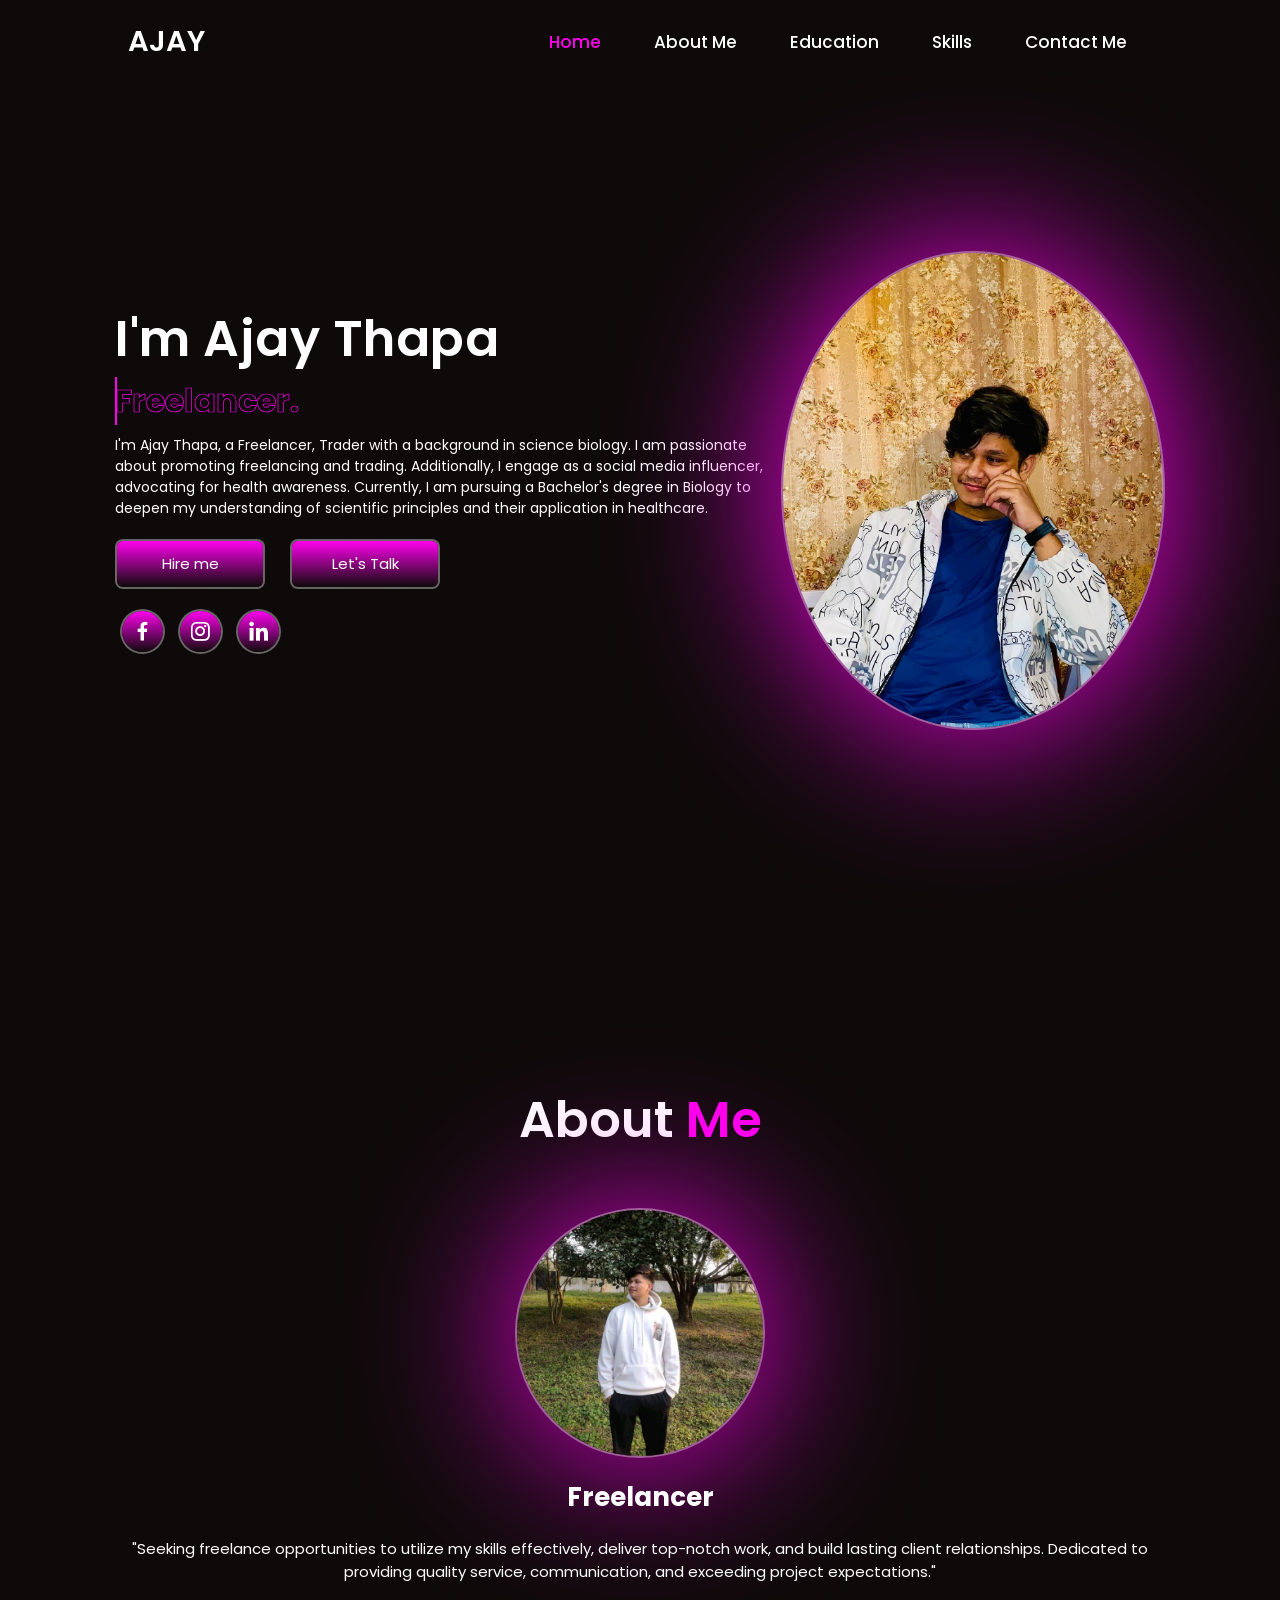
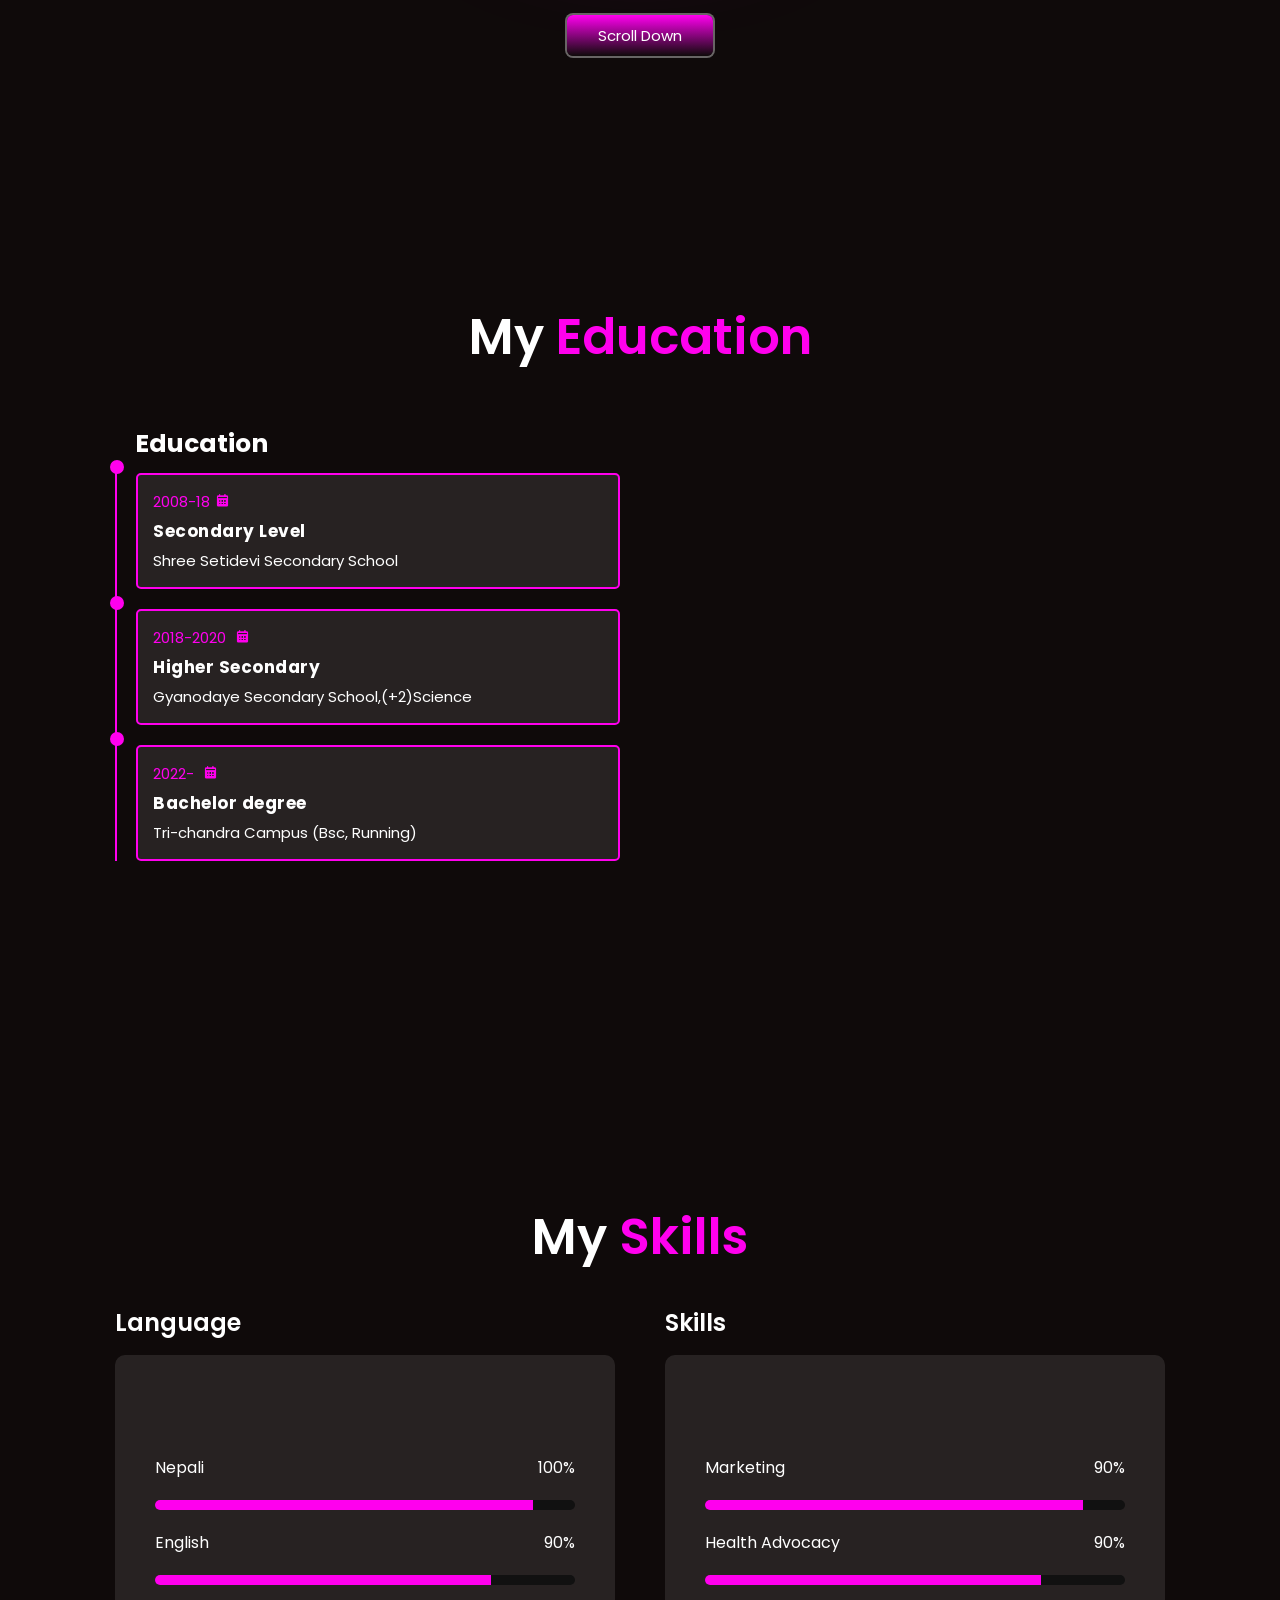
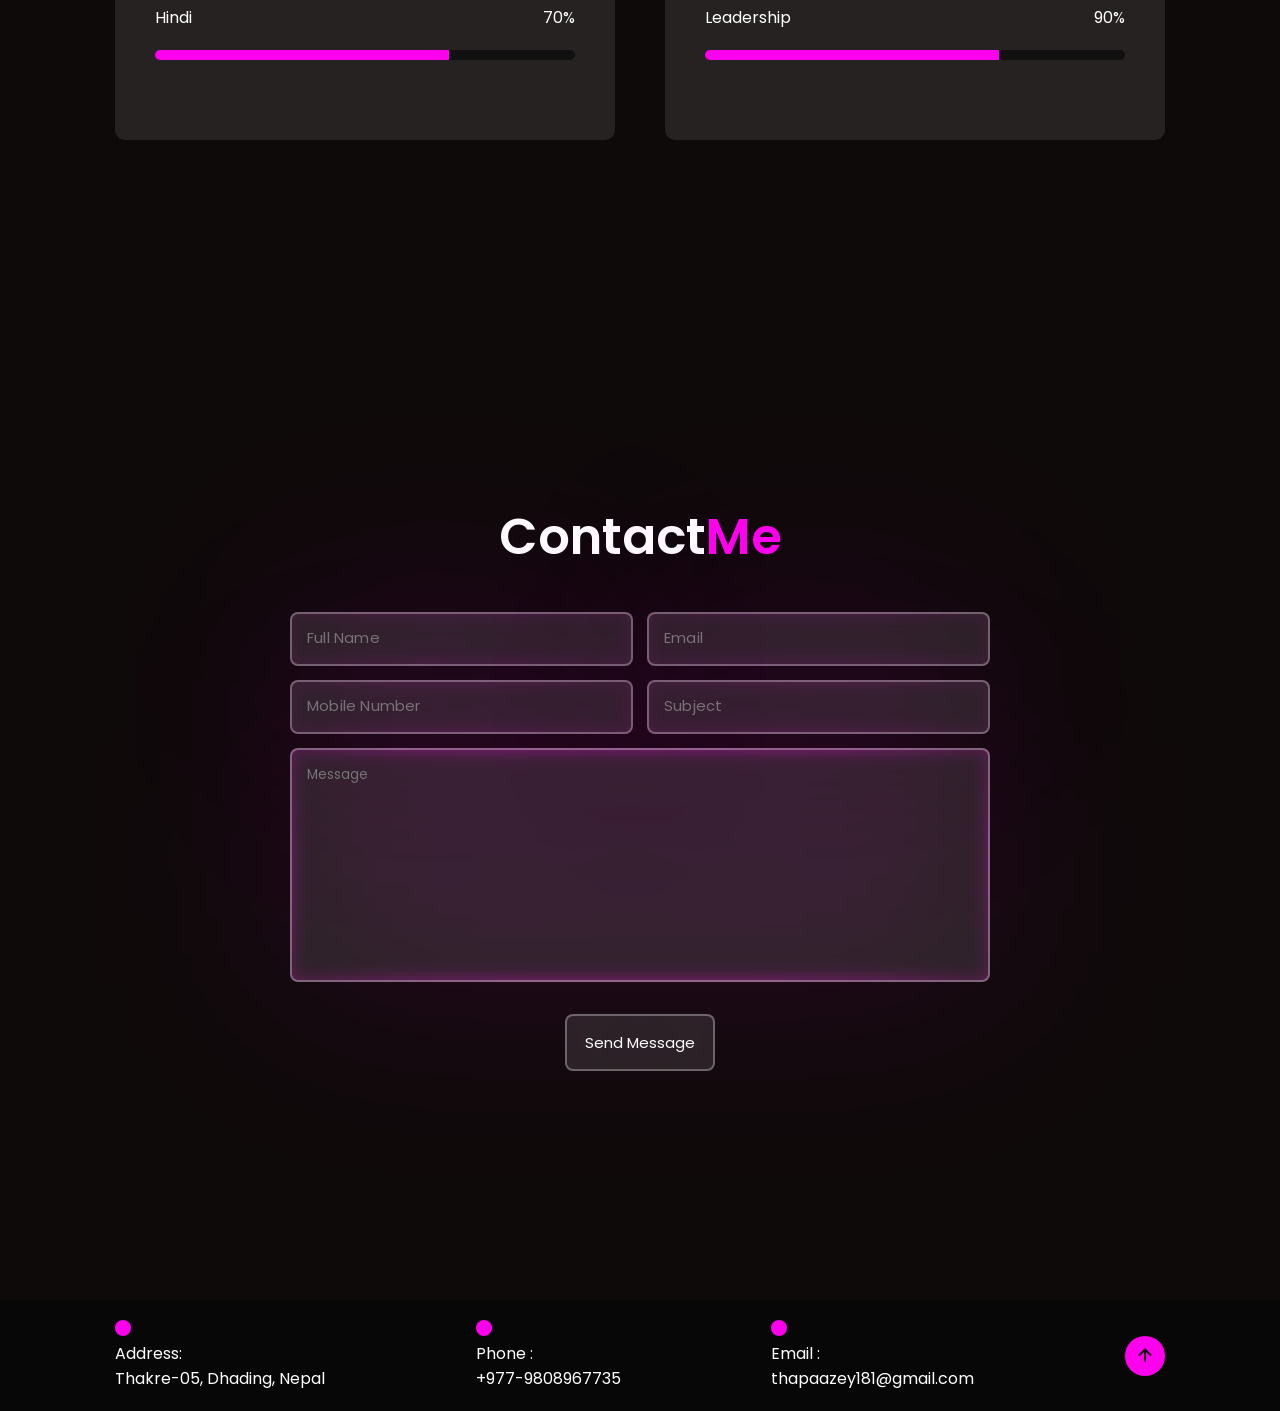
==== index.html @ 3e355959 "Add files via upload" ====
<!DOCTYPE html>
<html lang="en">

<head>
    <meta charset="UTF-8">
    <meta name="description" content="Welcome to Ajay Thapa's official website. As a trader, health worker and freelancer, I share valuable insights and resources on various topics. Explore tutorials, guides, and advice on trading strategies, healthcare practices, and freelancing tips. Join me in navigating the diverse fields of trading, health, and freelancing for personal and professional growth.>
    <meta name="keywords" content="Ajay Thapa, Ajay thapa , trader, technology, personal development, community health worker, Ajay thapa xettri, ajay, thapa,thapa ajay">
    <meta name="author" content="Ajay Thapa">
    <meta name="viewport" content="width=device-width, initial-scale=1.0">     
    <title>Ajay Thapa</title>
    <link rel="stylesheet" href="style.css">
    <link href='https://unpkg.com/boxicons@2.1.4/css/boxicons.min.css' rel='stylesheet'>
    <link rel="icon" type="image/png" href="fav.png">
</head>

<body>

    <header class="header">
        <a href="#" class="logo">AJAY</a>
        <i class='bx bx-menu' id="menu" style='color:#ffffff'></i>
        <nav class="navbar">
            <a href="#home" style="--vlr:1" class="active">Home</a>
            <a href="#about" style="--vlr:2">About Me</a>
            <a href="#education" style="--vlr:3">Education</a>
            <a href="#skills" style="--vlr:4">Skills</a>
            <a href="#contact" style="--vlr:5">Contact Me</a>
        </nav>
    </header>
    <!-- *************************Home Section************************* -->
    <section class="home"  id="home">
        <div class="text-content">
            <h1>I'm Ajay Thapa</h1>
            <div class="text-animation">
                <h2>Freelancer.</h2>
            </div>
            <p> 
                I'm Ajay Thapa, a Freelancer, Trader with a background in science biology. I am passionate about promoting freelancing and trading. Additionally, I engage as a social media influencer, advocating for health awareness. Currently, I am pursuing a Bachelor's degree in Biology to deepen my understanding of scientific principles and their application in healthcare.
                
</p>
            <div class="btn-section">
                <button class="btn">Hire me</button>
                <button class="btn">Let's Talk</button>
            </div>
            <div class="social-media">
                <a href="https://www.facebook.com/ajaythapaaa181" target="_blank"><i class='bx bxl-facebook' style="--vlr:7"></i></a>
                <a href="https://www.instagram.com/_a.jaythapa/ target="_blank"><i class='bx bxl-instagram' style="--vlr:7"></i></a>
                <a href="https://www.linkedin.com/in/ajay-thapa-1a99b125b/?originalSubdomain=np" target="_blank"><i class='bx bxl-linkedin' style="--vlr:7"></i></a>

            </div>
        </div>
        <img src="a.png" alt="">
    </section>
    <!-- *************************About Section************************* -->
    <section class="about" id="about">
        <h2 class="title">About <span>Me</span></h2>
        <img src="bro.png" alt="" class="aboutImg">
        <div class="text-content2">
            <h2>Freelancer</h2>
            <p>"Seeking freelance opportunities to utilize my skills effectively, deliver top-notch work, and build lasting client relationships. Dedicated to providing quality service, communication, and exceeding project expectations."
            </p>
            <button class="btn">Scroll Down</button>
        </div>
    </section>
    <!-- *************************Education Section************************* -->
    <section class="education" id="education">
        <h2 class="title">My <span>Education</span></h2>
        <div class="row">
            <div class="column">
                <h2>Education</h2>
                <div class="box">
                    <div class="education-content">
                        <div class="content">
                            <div class="year">2008-18<i class='bx bxs-calendar'></i></div>
                            <h3>
                                Secondary Level</h3>
                            <p>Shree Setidevi Secondary School</p>
                        </div>
                    </div>
                    <div class="education-content">
                        <div class="content">
                            <div class="year">2018-2020 <i class='bx bxs-calendar'></i></div>
                            <h3>Higher Secondary</h3>
                            <p>Gyanodaye Secondary School,(+2)Science</p>
                        </div>
                    </div>
                    <div class="education-content">
                        <div class="content">
                            <div class="year">2022- <i class='bx bxs-calendar'></i></div>
                            <h3>Bachelor degree</h3>
                            <p> Tri-chandra Campus (Bsc, Running)</p>
                        </div>
                    </div>
                </div>
            </div>
            <div class="column">
               
                    </div>
                </div>
            </div>
        </div>
    </section>
    <!-- *************************Skills Section************************* -->
    <section class="skills" id="skills">
        <h2 class="title">My <span>Skills</span></h2>
        <div class="wrapper">
            <div class="skill-content">
                <h3 class="skill-title">Language</h3>
                <div class="skill-box skill-box1">
                    <div class="single-skill">
                        <span class="topic">Nepali</span>
                        <span class="topic">100%</span>
                    </div>
                    <div class="bar-side">
                        <div class="bar bar-1"></div>
                    </div>
                    <div class="single-skill">
                        <span class="topic">English</span>
                        <span class="topic">90%</span>
                    </div>
                    <div class="bar-side">
                        <div class="bar bar-2"></div>
                    </div>
                    <div class="single-skill">
                        <span class="topic">Hindi </span>
                        <span class="topic">70%</span>
                    </div>
                    <div class="bar-side">
                        <div class="bar bar-3"></div>
                    </div>
                </div>
            </div>
            <div class="skill-content">
                <h3 class="skill-title">Skills</h3>
                <div class="skill-box skill-box2">
                    <div class="single-skill">
                        <span class="topic">Marketing</span>
                        <span class="topic">90%</span>
                    </div>
                    <div class="bar-side">
                        <div class="bar bar-1"></div>
                    </div>
                    <div class="single-skill">
                        <span class="topic">Health Advocacy</span>
                        <span class="topic">90%</span>
                    </div>
                    <div class="bar-side">
                        <div class="bar bar-2"></div>
                    </div>
                    <div class="single-skill">
                        <span class="topic">Leadership</span>
                        <span class="topic">90%</span>
                    </div>
                    <div class="bar-side">
                        <div class="bar bar-3"></div>
                        <div class="single-skill">
                            <span class="topic">Leadership</span>
                        <span class="topic">90%</span>
                    </div>
                    </div>
                </div>
            </div>
        </div>
    </section>
    <!-- *************************Contact Section************************* -->
    <section class="contact" id="contact">
        <h2 class="title">Contact<span>Me</span></h2>
        <form action="https://formspree.io/f/xyyrdlpq" method="POST">
            <div class="input-box">
                <input type="text" name="name" required placeholder="Full Name">
                <input type="email" name="email" required placeholder="Email">
            </div>
            <div class="input-box">
                <input type="tel" name="phone" required placeholder="Mobile Number">
                <input type="text" name="subject" required placeholder="Subject">
            </div>
            <textarea name="message" id="message" cols="30" rows="10" placeholder="Message" required></textarea>
            <!-- Form inputs go here -->
            <input type="submit" value="Send Message" class="btn">
        </form>
    </section>
    
    

    <footer>
        <div class="text">
             <i class="fa-solid fa-map-pin"></i>
             <p>Address:</p>
                <p>Thakre-05, Dhading, Nepal</p>
               </div>
               <div>
                <i class="fa-solid fa-phone"></i>
                <p> Phone :</p>
                <p>+977-9808967735
                </p>
               </div>
               <div>
                <i class="fa-email-fab"></i>
                <p> Email :</p>
                <p> thapaazey181@gmail.com</p>
               </div>
        <a href="#"><i class='bx bx-up-arrow-alt'></i></a>
    </footer>
    
    <script src="script.js"></script>
</body>

</html>
---- style.css ----
@import url('https://fonts.googleapis.com/css2?family=Poppins:ital,wght@0,300;0,400;0,500;1,500&display=swap');
* {
    margin: 0;
    padding: 0;
    scroll-behavior: smooth;
    box-sizing: border-box;
    font-family: "poppins";
    outline: none;
    border: none; 
    color: #fff;
}
body{
    background: #0f0a0a;
    height: 100vh;
}
html{
    font-size: 62.5%;
    overflow-x: hidden;
}
.header{
    position: fixed;
    left: 0;
    top: 0;
    padding: 2rem 10%;
    width: 100%;
    display: flex;
    justify-content: space-between;
    align-items: center;
    z-index: 100;
}
.sticky{
    border-bottom: 2px solid rgba(255,255,255,.1);
    background: #0f0a0a;
}
.logo{
    font-size: 2.9rem;
    font-weight: 600;
    text-decoration: none;
    color: #fff;
    transform: translateX(-100%);
    opacity: 0;
    animation: RightSlide 1s ease forwards;
}
@keyframes  RightSlide{
    0%{
        transform: translateX(-100%);
        opacity: 0;
    }
    100%{
        transform: translateX(0%);
        opacity: 1;
    }
}

#menu{
    color: #fff;
    font-size: 2.5rem;
    display: none;
}
.navbar a{
    display: inline-block;
    font-size: 1.7rem;
    text-decoration: none;
    margin: 0 2.5rem;
    font-weight: 500;
    letter-spacing: .02;
    transition: .5s ease;
    transform: translateY(-100px);
    opacity: 0;
    animation: TopSlide 1s ease forwards;
    animation-delay: calc(.2s * var(--vlr));
}
@keyframes  TopSlide{
    0%{
        transform: translateY(-100px);
        opacity: 0;
    }
    100%{
        transform: translateY(0px);
        opacity: 1;
    }
}
.navbar a:hover,.navbar a.active{
    color: #ff00ee;
}
section{
    padding: 10rem 9% 2rem;
    min-height: 100vh;
}
.about,.education,.contact,.skills{
    overflow: hidden;
}
.home{
    display: flex;
    justify-content: space-between;
    align-items: center;
}
.text-content{
    max-width: 70rem;
}
.text-content h1{
    font-size: 5rem;
    color: #fff;
    text-transform: capitalize;
    letter-spacing: .05rem;
    font-weight: 600;
    transform: translateY(-100px);
    opacity: 0;
    animation: RightSlide 1s ease forwards;
    animation-delay: 1s;
}
.text-animation{
    position: relative;
    width: 32.8rem;
}
.text-animation h2{
    font-size: 3.2rem;
    font-weight: 700;
    color: transparent;
    -webkit-text-stroke: .7px #ff00ee;
    background: linear-gradient(#ff00ee,#ff00ee);
    background-repeat: no-repeat;
    -webkit-background-clip: text;
    background-position: -33rem 0;
    transform: translateY(-100px);
    opacity: 0;
    animation: textSlide 6s linear infinite,
    TopSlide 1s ease forwards;
    animation-delay: 2s,1.2s;
}
@keyframes textSlide{
    0%,10%,100%{
        background-position: -33rem 0;
    }
    65%,85%{
        background-position: 0 0;
    }
}
.text-animation::before{
    content: "";
    position: absolute;
    left: 0;
    top: 0;
    height: 100%;
    width: 0;
    border-right: 2px solid #ff00ee;
    transform: translateY(-100px);
    opacity: 0;
    animation: CursorSlide 6s linear infinite,
    TopSlide 1s ease forwards;
    animation-delay: 2s,1.2s;
}
@keyframes CursorSlide {
    0%,10%,100%{
        width: 0;
    }
    65%,78%,85%{
        opacity: 1;
        width: 100%;
    }
    75%,81%
    {
        opacity: 0;
    }

}
.text-content p{
    font-size: 1.4rem;
    margin: 1rem 0;
    transform: translateX(100px);
    opacity: 0;
    animation: leftSlide 1s ease forwards;
    animation-delay: 1.4s;
}
@keyframes leftSlide{
    0%{
        transform: translateX(100px);
        opacity: 0;
    }
    100%{
        transform: translateX(0px);
        opacity: 1;
    }
}
.btn-section{
    width: 32.5rem;
    height: 5rem;
    display: flex;
    justify-content: space-between;
    align-items: center;
    margin: 2rem 0;
    position: relative;
}
.btn-section::before{
    content: "";
    position: absolute;
    left: 0;
    top: 0;
    background: #0f0a0a;
    height: 100%;
    width: 100%;
    z-index: 2;
    animation: Slide 1s ease forwards;
    animation-delay: 1.6s;
}
@keyframes Slide{
    0%{
        width: 100%;
    }
    100%{
        width: 0;
    }
}
 .btn{
    height: 100%;
    width: 15rem;
    color: #fff;
    background: rgba(255,255,255,.1);
    border: .2rem solid rgba(255,255,255,.3);
    backdrop-filter: blur(5rem);
    border-radius: .8rem;
    font-size: 1.5rem;
    cursor: pointer;
    display: inline-flex;
    justify-content: center;
    align-items: center;
    position: relative;
    overflow: hidden;
    z-index: 1;
}
.btn::before{
    content: "";
    position: absolute;
    left: 0;
    top: -100%;
    height: 300%;
    width: 100%;
    background: linear-gradient(
        #0f0a0a,#ff00ee,#0f0a0a,#ff00ee
    );
    z-index: -1;
    transition: .5s ease;
}
.btn:hover::before{
    top: 0;
}
.social-media {
    margin: 2rem 0;
}
.social-media i{
    display: inline-block;
    font-size: 2.5rem;
    background: rgba(255,255,255,.1);
    border: .2rem solid rgba(255,255,255,.3);
    padding: .8rem;
    margin: 0 .5rem;
    border-radius: 50%;
    color: #fff;
    cursor: pointer;
    position: relative;
    overflow: hidden;
    animation: Bottom 1s ease forwards;
    animation-delay: calc(.2s * var(--vlr));
    transform: translateY(100px);
    opacity: 0;

}
@keyframes Bottom{
    0%{
        transform: translateY(100px);
    opacity: 0;
    }
    100%{
        transform: translateY(0px);
    opacity: 1;
    }
}
.social-media i::after{
    content: "";
    position: absolute;
    left: 0;
    top: -100%;
    height: 300%;
    width: 100%;
    background: linear-gradient(
        #0f0a0a,#ff00ee,#0f0a0a,#ff00ee
    );
    z-index: -1;
    transition: .5s ease;
}

i:hover::after{
    top: 0;
}
.home img{
    width: 30vw;
    background: rgba(255,255,255,.1);
    border: .2rem solid rgba(255,255,255,.3);
    border-radius: 50%;
    filter: drop-shadow(0 0 8rem #ff00ee);
    animation: Scale 1s ease forwards;
    scale: 0;
    animation-delay: 2s;
}
@keyframes Scale{
    0%{
        scale: 0;
    }
    100%{
        scale: 1;
    }
}
/* about section */
.about{
    display: flex;
    justify-content: center;
    align-items: center;
    flex-direction: column;
    padding-bottom: 6rem;
    gap: 2rem;
}
.title{
    font-size: 5rem;
    margin-bottom: 3rem;
    font-weight: 600;
    text-align: center;
    transform: translateY(-100px);
    opacity: 0;
}
section.start-animation .title{
    animation: top 1s ease forwards;
}
@keyframes top{
    0%{
        transform: translateY(-100px);
        opacity: 0;
    }
    100%{
        transform: translateY(0px);
        opacity: 1;
    }
}
.title span{
    color: #ff00ee;
}
.about img{
    height: 25rem;
    width: 25rem;
    background: rgba(255,255,255,.1);
    border: .2rem solid rgba(255,255,255,.3);
    border-radius: 50%;
    filter: drop-shadow(0 0 8rem #ff00ee);
    scale: 0;
}
section.start-animation .aboutImg{
    animation: scaleout 1s ease forwards;
}
@keyframes scaleout{
    0%{
       scale: 0;
    }
    100%{
     scale: 1;
    }
}
.text-content2{
    text-align: center;
}
.text-content2 h2{
    font-size: 2.6rem;
    transform: translatex(-100px);
    opacity: 0;
}
section.start-animation .text-content2 h2{
    animation: Right 1s ease forwards;
}
@keyframes Right{
    0%{
        transform: translatex(-100px);
        opacity: 0;
    }
    100%{
        transform: translatex(0px);
        opacity: 1;
    }
}
.text-content2 p{
    font-size: 1.5rem;
    margin: 2rem 0 3rem;
    transform: translatex(100px);
    opacity: 0;
}
section.start-animation .text-content2 p{
    animation: Left 1s ease forwards;
}
@keyframes Left{
    0%{
        transform: translatex(100px);
        opacity: 0;
    }
    100%{
        transform: translatex(0px);
        opacity: 1;
    }
}
.text-content2 .btn{
    padding: .9rem .5rem;
    transform: translateY(100px);
    opacity: 0;
}

section.start-animation .text-content2 .btn{
    animation: Bottoms 1s ease forwards;
}
@keyframes Bottoms{
    0%{
        transform: translateY(100px);
        opacity: 0;
    }
    100%{
        transform: translatey(0px);
        opacity: 1;
    }
}
/* education section */
.row{
    display: flex;
    column-gap: 4rem;
    flex-wrap: wrap;
}
.column{
    flex: 1 1 30rem;
}
.column:nth-child(1){
    opacity: 0;
    transform: translateX(-100px);
}
section.start-animation .column:nth-child(1){
    animation: Right 1s ease forwards;
    animation-delay: 1.2s;
}

.column:nth-child(2){
    opacity: 0;
    transform: translateX(100px);
}
section.start-animation .column:nth-child(2){
    animation: Left 1s ease forwards;
    animation-delay: 1.2s;
}
.column h2{
    font-size: 2.5rem ;
    margin: 2rem 0 1rem 1.96rem;
    transform: translateY(-100px);
    opacity: 0;
}
section.start-animation .column h2{
    animation: top 1s ease forwards;
    animation-delay: 1.2s;
}

.box{
    border-left: .2rem solid #ff00ee;
}
.education-content {
    padding-left: 1.9rem;
}
.education-content .content{
    padding: 1.5rem;
    border: .2rem solid #ff00ee;
    background: rgba(255,255,255,.1);
    border-radius: .5rem;
    margin-bottom: 2rem;
    position: relative;
}
.content::before{
    content: "";
    position: absolute;
    left: -2.8rem;
    top: -1.5rem;
    height: 1.4rem;
    width: 1.4rem;
    border-radius: 50%;
    background: #ff00ee;
}
.content .year{
    font-size: 1.5rem;
    color: #ff00ee;
}
.content .year i{
    color: #ff00ee;
    font-size: 1.5rem;
    margin-left: .5rem;
}
.content h3{
    font-size: 1.7rem;
    letter-spacing: .05rem;
    margin: .5rem 0;
}
.content p{
    font-size: 1.5rem;
}
/* skill-content */
.wrapper{
    width: 100%;
    display: flex;
    justify-content: space-between;
    align-items: center;
    gap: 5rem;
    flex-wrap: wrap;
}
.skill-title{
    font-size: 2.4rem;
    font-weight: 600;
    margin-bottom: 1.5rem;
    opacity: 0;
    transform: translateY(-100px);
}
section.start-animation .skill-title{
    animation: top 1s ease forwards;
    animation-delay: 1.2s;
}
.skill-content{
    width: 100%;
    flex:  1 1 30rem;
}
.skill-box{
    height: 100%;
    width: 100%;
    padding: 8rem 4rem;
    background: rgba(255,255,255,.1);
    border-radius: 1rem;
}
.skill-box1{
    opacity: 0;
    transform: translateX(-100px);
}
section.start-animation .skill-box1{
    animation:  Right 1s ease forwards;
    animation-delay: 1.2s;
}
.skill-box2{
    opacity: 0;
    transform: translateX(100px);
}
section.start-animation .skill-box2{
    animation:Left 1s ease forwards;
    animation-delay: 1.4s;
}
.single-skill{
    display: flex;
    justify-content: space-between;
    margin: 2rem 0;
}
.single-skill span{
    font-size: 1.6rem;
}

.bar-side{
    background: #111;
    height: 1rem;
    border-radius: 50rem;
    position: relative;
    overflow: hidden;
}
.bar{
    position: absolute;
    height: 100%;
    background: #ff00ee;
}
.bar-1{
    width: 90%;
}
.bar-2{
    width: 80%;
}
.bar-3{
    width: 70%;
}
/* contact section */
section form{
    max-width: 70rem;
    text-align: center;
    margin: 1rem auto;
    margin-bottom: 3rem;
}
.input-box{
    display: flex;
    justify-content: space-between;
    flex-wrap: wrap;
}
input:nth-child(1){
    opacity: 0;
    transform: translateX(-100px);
}
section.start-animation input:nth-child(1){
    animation:Right 1s ease forwards;
    animation-delay: 1.2s;
}
input:nth-child(2){
    opacity: 0;
    transform: translateX(100px);
}
section.start-animation input:nth-child(2){
    animation:Left 1s ease forwards;
    animation-delay: 1.2s;
}
 input,textarea{
    width: 100%;
    padding: 1.5rem;
    background:rgba(255,255,255,.1);
    border: .2rem solid rgba(255,255,255,.3);
    outline: none;
    backdrop-filter: blur(10px);
    filter: drop-shadow(0 0 100px #ff00ee);
    border-radius: .8rem;
    gap: 2.5rem;
    margin: .7rem 0;
    transition: .3s ease;
    opacity: 0;
    transform: translateY(100px);
}
section.start-animation textarea{
    animation:Bottom 1s ease forwards;
    animation-delay: 1.2s;
}
input::placeholder{
    font-size: 1.5rem;
    letter-spacing: .02rem;
}
.input-box input{
    width: 49%;
}
input:focus,
input:valid{
    border: .2rem solid #ff00ee;
}
textarea:focus,
textarea:valid{
    border: .2rem solid #ff00ee;
}
textarea{
    resize: none;
}
.contact .btn{
    margin-top: 2rem;
    cursor: pointer;
    filter: none;
    border: .2rem solid rgba(255,255,255,.3);
}
section.start-animation .btn{
    animation:Bottom 1s ease forwards;
    animation-delay: 1.4s;
}
.contact .btn:hover{
    background: #ff00ee;
    box-shadow: 0 0 .3rem #ff00ee,
    0 0 .7rem #ff00ee;
}
/* footer */

footer{
    background: #080707;
    padding: 2rem 9%;
    display: flex;
    justify-content: space-between;
    align-items: center;
    flex-wrap: wrap;
}
footer p{
    font-size: 1.6rem;
}
footer i{
    display: inline-flex;
    justify-content: center;
    align-items: center;
    padding: .8rem;
    background: #ff00ee;
    color: #0f0a0a;
    border-radius: 50%;
    font-size: 2.4rem;
}
/* RESPONSIVE */
@media(max-width:1200px){
    html{
        font-size: 55;
    }
}
@media(max-width:991px){
    .header{
        padding: 2rem 9%;
    }
    section{
        padding: 10rem 3% 2rem;
    }
    .contact{
        min-height: auto;
    }
    footer{
        padding: 2rem 3%;
    }
}
@media(max-width:768px){
    #menu{
        display: block;
    }
    .navbar{
        position: absolute;
        left: 0;
        top: 100%;
        width: 100%;
        padding: 1rem 3%;
        background: #0f0a0a;
        border-top: 1px solid rgba(255,255,255,.1);
        border-bottom: .2rem solid rgba(255,255,255,.1);
        display: none;
    }
    .navbar.active{
        display: block;
    }
    .navbar a{
        display: block;
        margin: 3rem 0;
        font-size: 2rem;
    }
    .home{
        flex-direction: column-reverse;
    }
    .home .text-content{
        display: flex;
        justify-content: center;
        align-items: center;
        flex-direction: column;
    }
    .home .text-content h1{
        font-size: 4rem;
    }
    .home img{
        width: 40vw;
    }
    .about{
        flex-direction: column;
    }
    .about img{
        width: 20rem;
        height: 20rem;
    }
}
@media(max-width:450px){
    html{
        font-size: 50%;
    }
    .input-box input{
        width: 100%;
    }
}
/* footer */
footer{
    background: #080707;
    padding: 2rem 9%;
    display: flex;
    justify-content: space-between;
    align-items: center;
    flex-wrap: wrap;
}
footer p{
    font-size: 1.6rem;
}
footer i{
    display: inline-flex;
    justify-content: center;
    align-items: center;
    padding: .8rem;
    background: #ff00ee;
    color: #0f0a0a;
    border-radius: 50%;
    font-size: 2.4rem;
}

/* Styles for footer icons */
footer .fa-map-pin {
    margin-right: 1rem; /* Adjust margin as needed */
}

footer .fa-phone {
    margin-right: 1rem; /* Adjust margin as needed */
}

footer .fa-email {
    margin-right: 1rem; /* Adjust margin as needed */
}
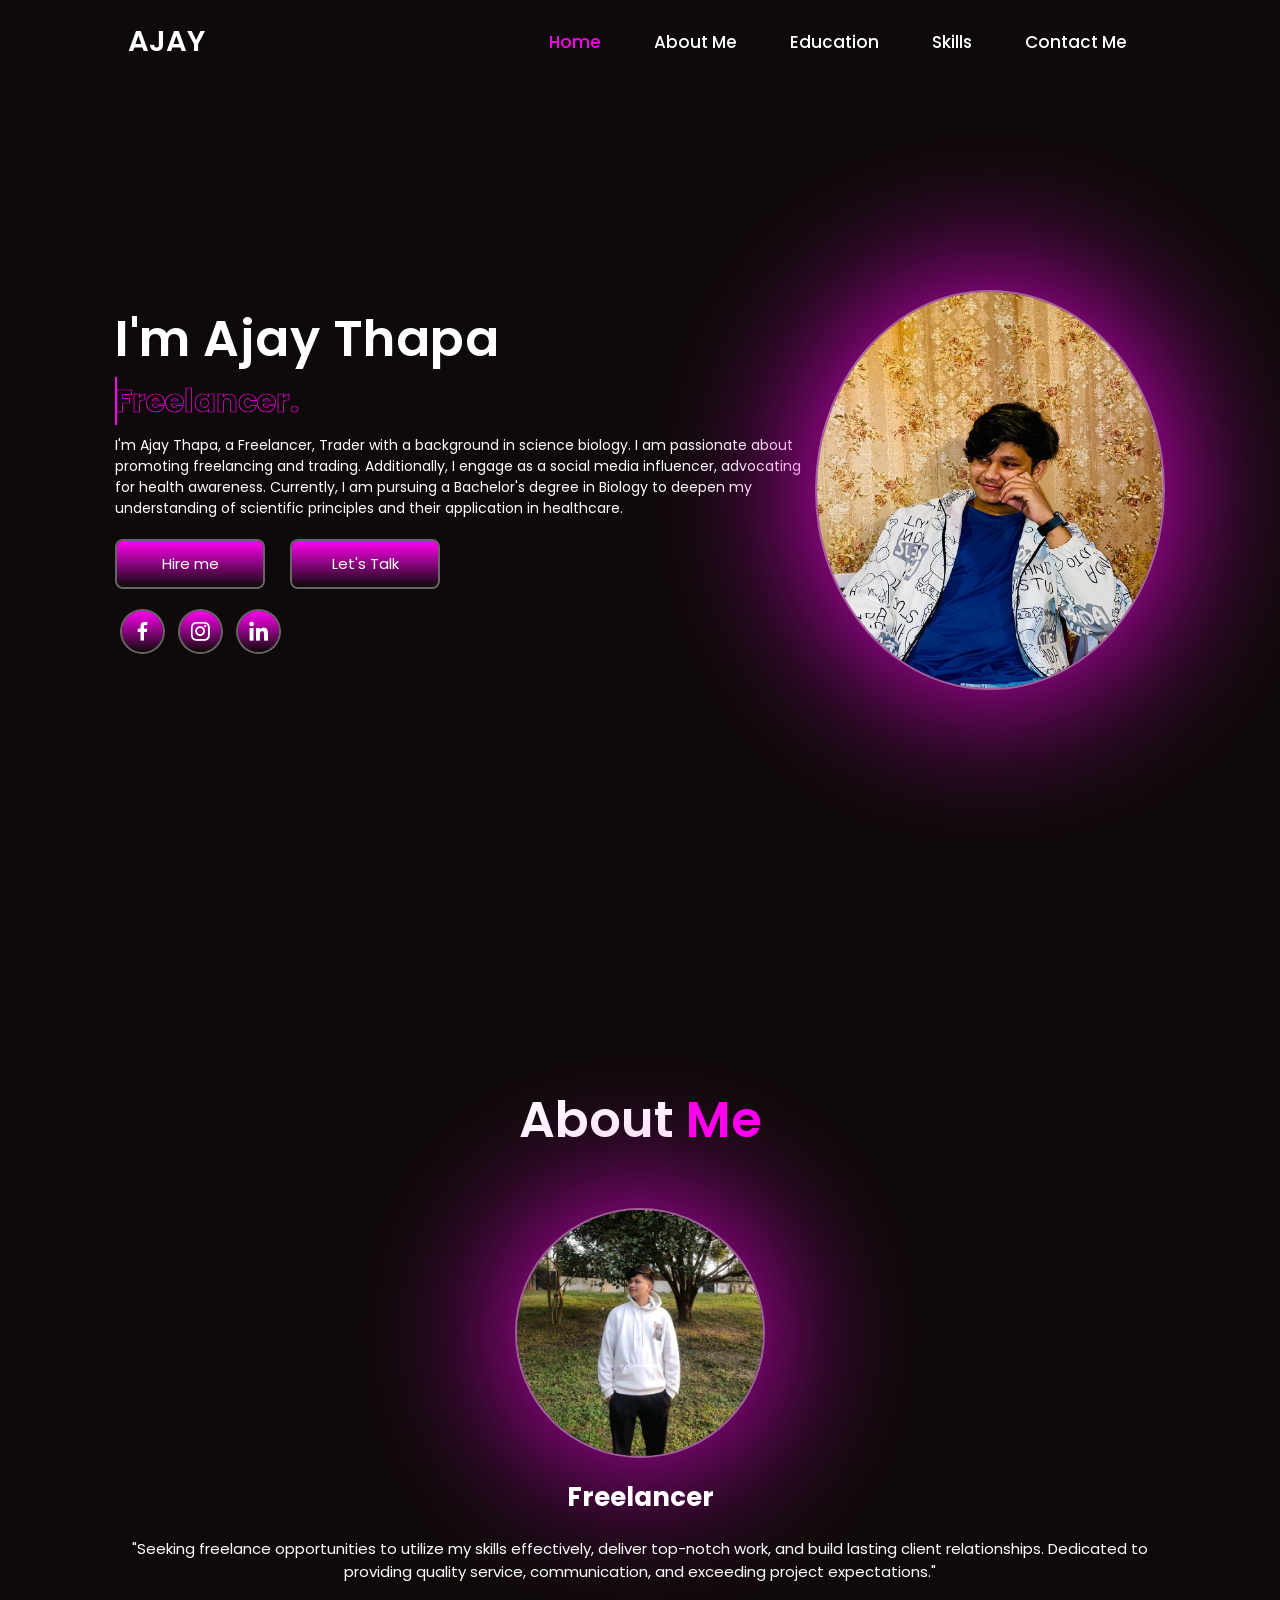
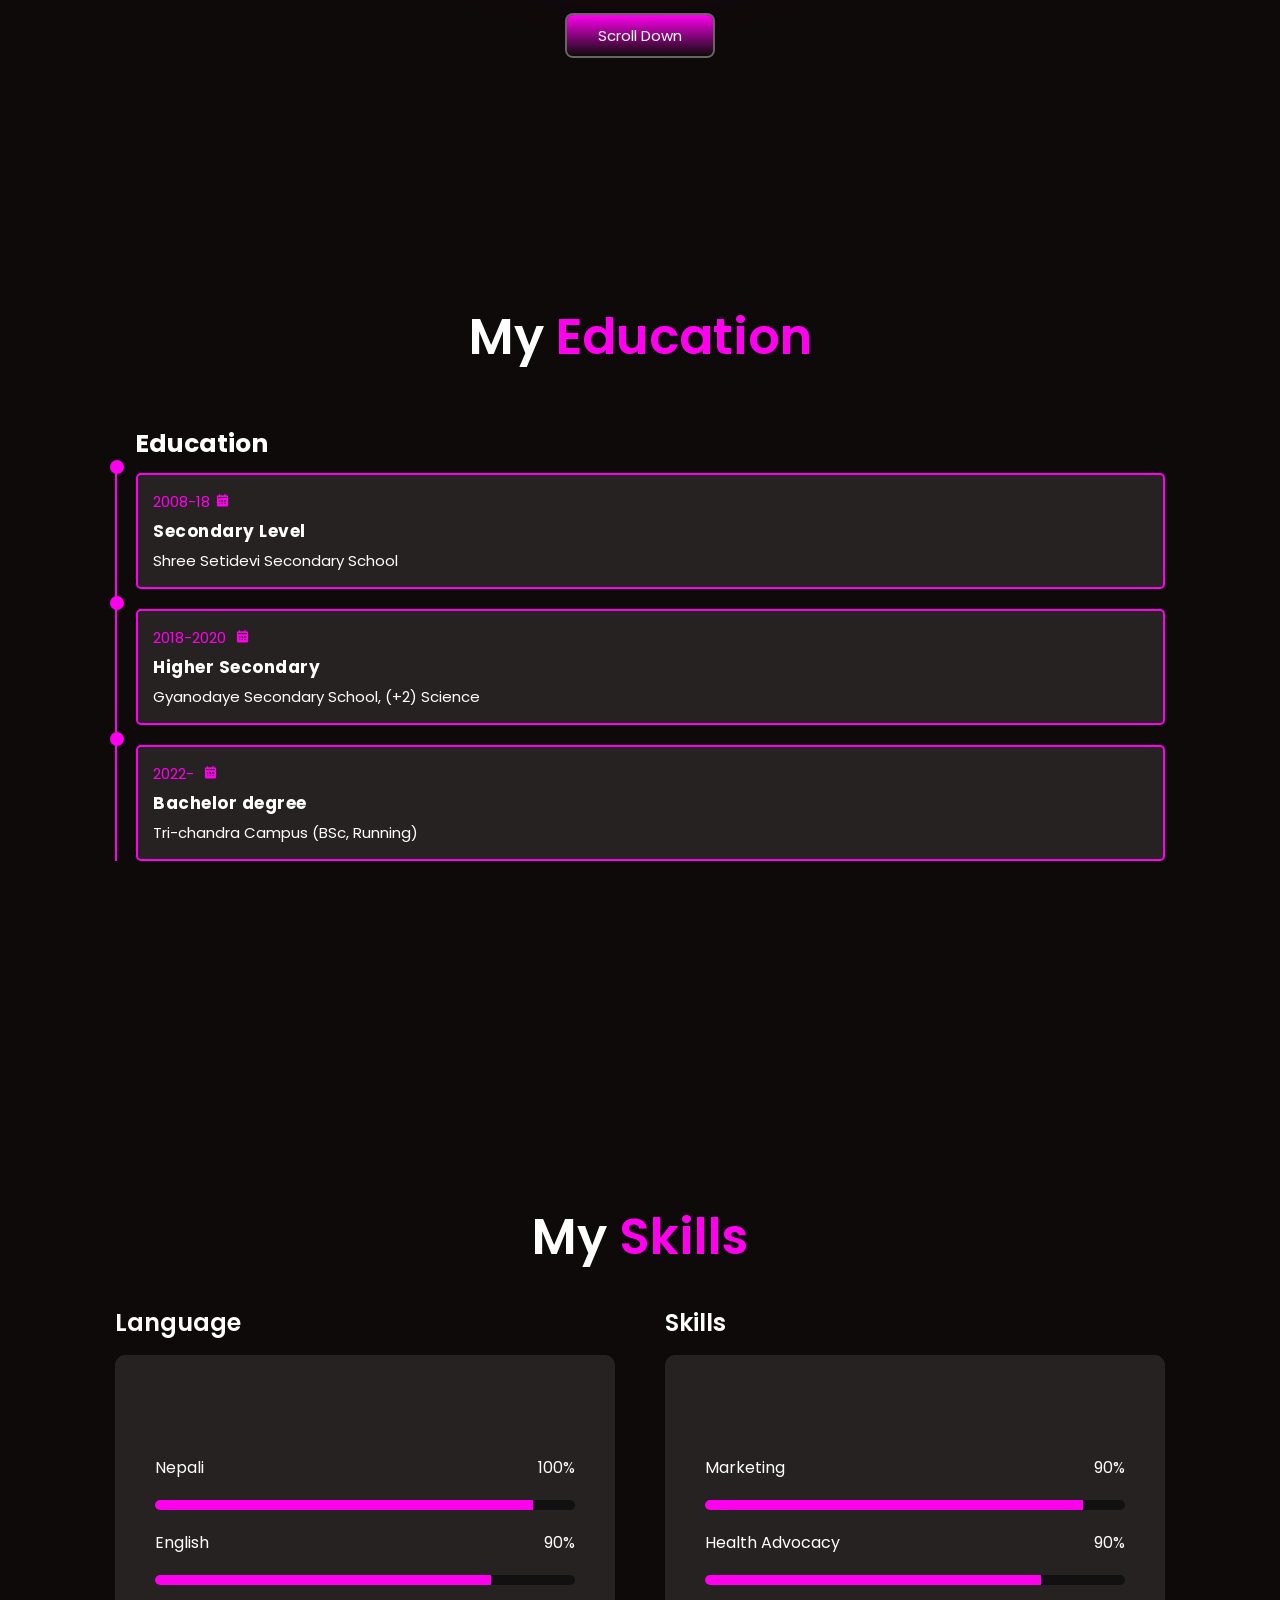
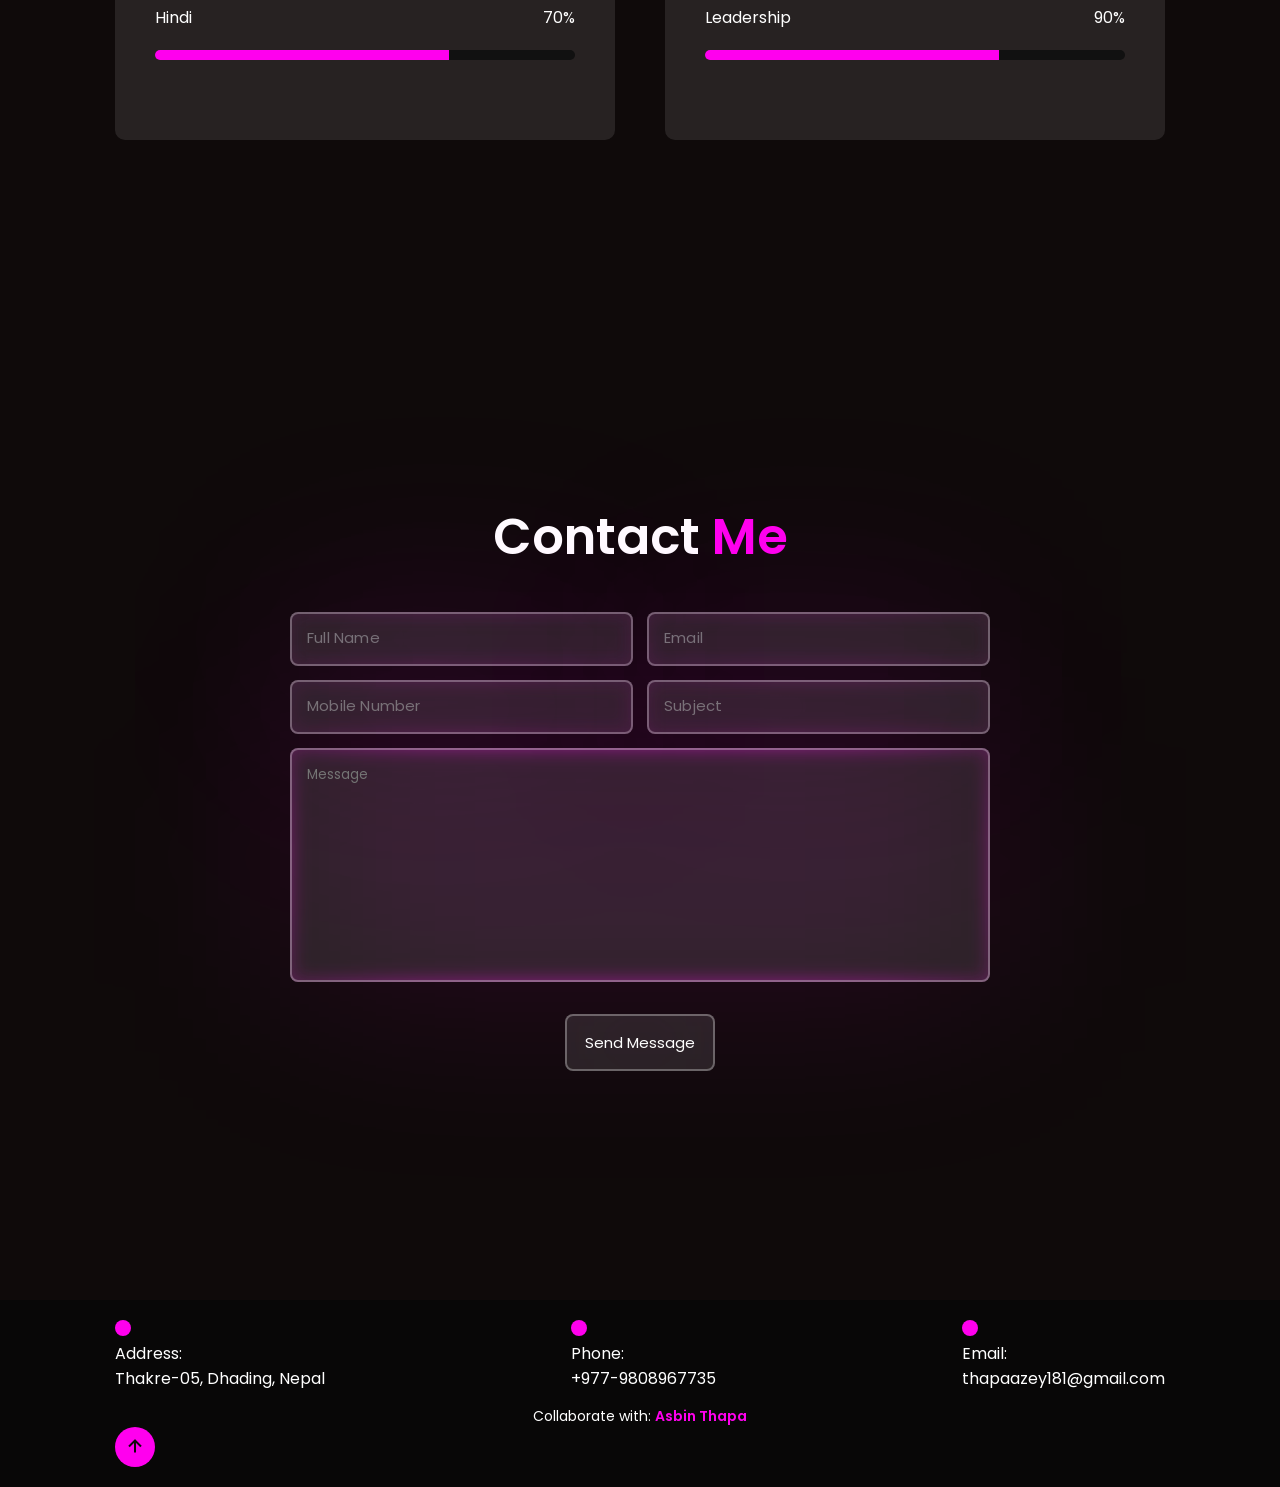
==== commit ce0295a8: "update" ====
--- a/index.html
+++ b/index.html
@@ -3,16 +3,28 @@
 
 <head>
     <meta charset="UTF-8">
-    <meta name="description" content="Welcome to Ajay Thapa's official website. As a trader, health worker and freelancer, I share valuable insights and resources on various topics. Explore tutorials, guides, and advice on trading strategies, healthcare practices, and freelancing tips. Join me in navigating the diverse fields of trading, health, and freelancing for personal and professional growth.>
-    <meta name="keywords" content="Ajay Thapa, Ajay thapa , trader, technology, personal development, community health worker, Ajay thapa xettri, ajay, thapa,thapa ajay">
+    <meta name="description" content="Welcome to Ajay Thapa's official website. As a trader, health worker and freelancer, I share valuable insights and resources on various topics. Explore tutorials, guides, and advice on trading strategies, healthcare practices, and freelancing tips. Join me in navigating the diverse fields of trading, health, and freelancing for personal and professional growth.">
+    <meta name="keywords" content="Ajay Thapa, Ajay thapa, trader, technology, personal development, community health worker, Ajay thapa xettri, ajay, thapa, thapa ajay">
     <meta name="author" content="Ajay Thapa">
     <meta name="viewport" content="width=device-width, initial-scale=1.0">     
-    <title>Ajay Thapa</title>
+    <title>Ajay Thapa - Freelancer, Trader & Health Advocate</title>
     <link rel="stylesheet" href="style.css">
     <link href='https://unpkg.com/boxicons@2.1.4/css/boxicons.min.css' rel='stylesheet'>
-    <link rel="icon" type="image/png" href="fav.png">
+    <link rel="icon" type="image/png" href="img/ajay-thapa-favicon.png">
+    
+    <!-- Open Graph Meta Tags for Social Media -->
+    <meta property="og:title" content="Ajay Thapa - Freelancer, Trader & Health Advocate">
+    <meta property="og:description" content="Professional freelancer and trader with expertise in trading strategies, healthcare practices, and freelancing.">
+    <meta property="og:image" content="https://ajaythapa.info.np/img/ajay-thapa-profile.png">
+    <meta property="og:url" content="https://ajaythapa.info.np">
+    <meta property="og:type" content="website">
+    
+    <!-- Twitter Card Meta Tags -->
+    <meta name="twitter:card" content="summary_large_image">
+    <meta name="twitter:title" content="Ajay Thapa - Freelancer, Trader & Health Advocate">
+    <meta name="twitter:description" content="Professional freelancer and trader with expertise in trading strategies, healthcare practices, and freelancing.">
+    <meta name="twitter:image" content="https://ajaythapa.info.np/img/ajay-thapa-profile.png">
 </head>
-
 <body>
 
     <header class="header">
@@ -26,8 +38,9 @@
             <a href="#contact" style="--vlr:5">Contact Me</a>
         </nav>
     </header>
+    
     <!-- *************************Home Section************************* -->
-    <section class="home"  id="home">
+    <section class="home" id="home">
         <div class="text-content">
             <h1>I'm Ajay Thapa</h1>
             <div class="text-animation">
@@ -35,25 +48,33 @@
             </div>
             <p> 
                 I'm Ajay Thapa, a Freelancer, Trader with a background in science biology. I am passionate about promoting freelancing and trading. Additionally, I engage as a social media influencer, advocating for health awareness. Currently, I am pursuing a Bachelor's degree in Biology to deepen my understanding of scientific principles and their application in healthcare.
-                
-</p>
+            </p>
             <div class="btn-section">
                 <button class="btn">Hire me</button>
                 <button class="btn">Let's Talk</button>
             </div>
             <div class="social-media">
-                <a href="https://www.facebook.com/ajaythapaaa181" target="_blank"><i class='bx bxl-facebook' style="--vlr:7"></i></a>
-                <a href="https://www.instagram.com/_a.jaythapa/ target="_blank"><i class='bx bxl-instagram' style="--vlr:7"></i></a>
-                <a href="https://www.linkedin.com/in/ajay-thapa-1a99b125b/?originalSubdomain=np" target="_blank"><i class='bx bxl-linkedin' style="--vlr:7"></i></a>
-
-            </div>
-        </div>
-        <img src="a.png" alt="">
-    </section>
+                <a href="https://www.facebook.com/ajaythapaaa181" target="_blank" rel="noopener noreferrer" aria-label="Facebook Profile"><i class='bx bxl-facebook' style="--vlr:7"></i></a>
+                <a href="https://www.instagram.com/_a.jaythapa/" target="_blank" rel="noopener noreferrer" aria-label="Instagram Profile"><i class='bx bxl-instagram' style="--vlr:7"></i></a>
+                <a href="https://www.linkedin.com/in/ajay-thapa-1a99b125b/" target="_blank" rel="noopener noreferrer" aria-label="LinkedIn Profile"><i class='bx bxl-linkedin' style="--vlr:7"></i></a>
+            </div>
+        </div>
+        <img src="img/ajay-thapa-profile.png" 
+             alt="Ajay Thapa - Freelancer, Trader and Health Advocate" 
+             width="400" 
+             height="400"
+             loading="eager">
+    </section>
+    
     <!-- *************************About Section************************* -->
     <section class="about" id="about">
         <h2 class="title">About <span>Me</span></h2>
-        <img src="bro.png" alt="" class="aboutImg">
+        <img src="img/ajay-thapa-about.png" 
+             alt="Ajay Thapa - Biology Student and Community Health Worker" 
+             class="aboutImg"
+             width="250" 
+             height="250"
+             loading="lazy">
         <div class="text-content2">
             <h2>Freelancer</h2>
             <p>"Seeking freelance opportunities to utilize my skills effectively, deliver top-notch work, and build lasting client relationships. Dedicated to providing quality service, communication, and exceeding project expectations."
@@ -61,6 +82,7 @@
             <button class="btn">Scroll Down</button>
         </div>
     </section>
+    
     <!-- *************************Education Section************************* -->
     <section class="education" id="education">
         <h2 class="title">My <span>Education</span></h2>
@@ -71,8 +93,7 @@
                     <div class="education-content">
                         <div class="content">
                             <div class="year">2008-18<i class='bx bxs-calendar'></i></div>
-                            <h3>
-                                Secondary Level</h3>
+                            <h3>Secondary Level</h3>
                             <p>Shree Setidevi Secondary School</p>
                         </div>
                     </div>
@@ -80,25 +101,21 @@
                         <div class="content">
                             <div class="year">2018-2020 <i class='bx bxs-calendar'></i></div>
                             <h3>Higher Secondary</h3>
-                            <p>Gyanodaye Secondary School,(+2)Science</p>
+                            <p>Gyanodaye Secondary School, (+2) Science</p>
                         </div>
                     </div>
                     <div class="education-content">
                         <div class="content">
                             <div class="year">2022- <i class='bx bxs-calendar'></i></div>
                             <h3>Bachelor degree</h3>
-                            <p> Tri-chandra Campus (Bsc, Running)</p>
+                            <p>Tri-chandra Campus (BSc, Running)</p>
                         </div>
                     </div>
                 </div>
             </div>
-            <div class="column">
-               
-                    </div>
-                </div>
-            </div>
-        </div>
-    </section>
+        </div>
+    </section>
+    
     <!-- *************************Skills Section************************* -->
     <section class="skills" id="skills">
         <h2 class="title">My <span>Skills</span></h2>
@@ -121,7 +138,7 @@
                         <div class="bar bar-2"></div>
                     </div>
                     <div class="single-skill">
-                        <span class="topic">Hindi </span>
+                        <span class="topic">Hindi</span>
                         <span class="topic">70%</span>
                     </div>
                     <div class="bar-side">
@@ -152,56 +169,181 @@
                     </div>
                     <div class="bar-side">
                         <div class="bar bar-3"></div>
-                        <div class="single-skill">
-                            <span class="topic">Leadership</span>
-                        <span class="topic">90%</span>
-                    </div>
                     </div>
                 </div>
             </div>
         </div>
     </section>
+    
     <!-- *************************Contact Section************************* -->
     <section class="contact" id="contact">
-        <h2 class="title">Contact<span>Me</span></h2>
+        <h2 class="title">Contact<span> Me</span></h2>
         <form action="https://formspree.io/f/xyyrdlpq" method="POST">
             <div class="input-box">
-                <input type="text" name="name" required placeholder="Full Name">
-                <input type="email" name="email" required placeholder="Email">
+                <input type="text" name="name" required placeholder="Full Name" aria-label="Full Name">
+                <input type="email" name="email" required placeholder="Email" aria-label="Email">
             </div>
             <div class="input-box">
-                <input type="tel" name="phone" required placeholder="Mobile Number">
-                <input type="text" name="subject" required placeholder="Subject">
-            </div>
-            <textarea name="message" id="message" cols="30" rows="10" placeholder="Message" required></textarea>
-            <!-- Form inputs go here -->
+                <input type="tel" name="phone" required placeholder="Mobile Number" aria-label="Mobile Number">
+                <input type="text" name="subject" required placeholder="Subject" aria-label="Subject">
+            </div>
+            <textarea name="message" id="message" cols="30" rows="10" placeholder="Message" required aria-label="Message"></textarea>
             <input type="submit" value="Send Message" class="btn">
         </form>
     </section>
     
-    
-
     <footer>
         <div class="text">
-             <i class="fa-solid fa-map-pin"></i>
-             <p>Address:</p>
-                <p>Thakre-05, Dhading, Nepal</p>
-               </div>
-               <div>
-                <i class="fa-solid fa-phone"></i>
-                <p> Phone :</p>
-                <p>+977-9808967735
-                </p>
-               </div>
-               <div>
-                <i class="fa-email-fab"></i>
-                <p> Email :</p>
-                <p> thapaazey181@gmail.com</p>
-               </div>
-        <a href="#"><i class='bx bx-up-arrow-alt'></i></a>
+            <i class="fa-solid fa-map-pin"></i>
+            <p>Address:</p>
+            <p>Thakre-05, Dhading, Nepal</p>
+        </div>
+        <div>
+            <i class="fa-solid fa-phone"></i>
+            <p>Phone:</p>
+            <p>+977-9808967735</p>
+        </div>
+        <div>
+            <i class="fa-email-fab"></i>
+            <p>Email:</p>
+            <p>thapaazey181@gmail.com</p>
+        </div>
+        <div class="collaboration">
+            <p>Collaborate with: <a href="https://asbinthapa.info.np" target="_blank" rel="noopener noreferrer">Asbin Thapa</a></p>
+        </div>
+        <a href="#home" aria-label="Back to top"><i class='bx bx-up-arrow-alt'></i></a>
     </footer>
-    
-    <script src="script.js"></script>
+
+<script type="application/ld+json">
+{
+  "@context": "https://schema.org",
+  "@graph": [
+    {
+      "@type": "Person",
+      "@id": "https://ajaythapa.info.np/#person",
+      "name": "Ajay Thapa",
+      "alternateName": "Ajay thapa xettri",
+      "url": "https://ajaythapa.info.np",
+      "image": [
+        {
+          "@type": "ImageObject",
+          "url": "https://ajaythapa.info.np/img/ajay-thapa-profile.png",
+          "caption": "Ajay Thapa - Freelancer and Trader",
+          "width": "400",
+          "height": "400"
+        },
+        {
+          "@type": "ImageObject",
+          "url": "https://ajaythapa.info.np/img/ajay-thapa-about.png",
+          "caption": "Ajay Thapa Professional Photo",
+          "width": "250",
+          "height": "250"
+        }
+      ],
+      "description": "Freelancer, Trader, and Health Advocate with a background in science biology. Currently pursuing Bachelor's degree in Biology.",
+      "jobTitle": ["Freelancer", "Trader", "Health Advocate"],
+      "hasOccupation": [
+        {
+          "@type": "Occupation",
+          "name": "Freelancer",
+          "description": "Providing freelance services with focus on quality delivery and client relationships"
+        },
+        {
+          "@type": "Occupation",
+          "name": "Trader",
+          "description": "Trading professional with expertise in market analysis and strategies"
+        },
+        {
+          "@type": "Occupation",
+          "name": "Community Health Worker",
+          "description": "Advocating for health awareness through social media"
+        }
+      ],
+      "knowsLanguage": [
+        {"@type": "Language", "name": "Nepali", "proficiency": "Native"},
+        {"@type": "Language", "name": "English", "proficiency": "Professional Working Proficiency"},
+        {"@type": "Language", "name": "Hindi", "proficiency": "Limited Working Proficiency"}
+      ],
+      "knowsAbout": ["Marketing", "Health Advocacy", "Leadership", "Trading Strategies", "Freelancing", "Biology", "Healthcare Practices"],
+      "alumniOf": [
+        {"@type": "EducationalOrganization", "name": "Shree Setidevi Secondary School", "description": "Secondary Level Education (2008-2018)"},
+        {"@type": "EducationalOrganization", "name": "Gyanodaye Secondary School", "description": "Higher Secondary (+2 Science) (2018-2020)"}
+      ],
+      "affiliation": {"@type": "EducationalOrganization", "name": "Tri-chandra Campus", "description": "Currently pursuing Bachelor of Science (BSc) degree in Biology"},
+      "address": {"@type": "PostalAddress", "addressLocality": "Thakre", "addressRegion": "Dhading", "addressCountry": "NP", "postalCode": "45100"},
+      "email": "thapaazey181@gmail.com",
+      "telephone": "+977-9808967735",
+      "sameAs": [
+        "https://www.facebook.com/ajaythapaaa181",
+        "https://www.instagram.com/_a.jaythapa/",
+        "https://www.linkedin.com/in/ajay-thapa-1a99b125b/"
+      ]
+    },
+    {
+      "@type": "WebSite",
+      "@id": "https://ajaythapa.info.np/#website",
+      "url": "https://ajaythapa.info.np",
+      "name": "Ajay Thapa - Freelancer & Trader",
+      "description": "Welcome to Ajay Thapa's official website. Explore tutorials, guides, and advice on trading strategies, healthcare practices, and freelancing tips.",
+      "publisher": {"@id": "https://ajaythapa.info.np/#person"},
+      "inLanguage": "en-US",
+      "potentialAction": {"@type": "SearchAction", "target": "https://ajaythapa.info.np/?s={search_term_string}", "query-input": "required name=search_term_string"}
+    },
+    {
+      "@type": "WebPage",
+      "@id": "https://ajaythapa.info.np/#webpage",
+      "url": "https://ajaythapa.info.np",
+      "name": "Ajay Thapa - Freelancer, Trader & Health Advocate",
+      "isPartOf": {"@id": "https://ajaythapa.info.np/#website"},
+      "about": {"@id": "https://ajaythapa.info.np/#person"},
+      "description": "Professional freelancer and trader with expertise in trading strategies, healthcare practices, and freelancing. Explore insights on personal and professional growth.",
+      "inLanguage": "en-US",
+      "mainEntity": {"@id": "https://ajaythapa.info.np/#person"}
+    },
+    {
+      "@type": "ProfilePage",
+      "@id": "https://ajaythapa.info.np/#profilepage",
+      "url": "https://ajaythapa.info.np",
+      "name": "Ajay Thapa - Professional Profile",
+      "isPartOf": {"@id": "https://ajaythapa.info.np/#website"},
+      "about": {"@id": "https://ajaythapa.info.np/#person"},
+      "mainEntity": {"@id": "https://ajaythapa.info.np/#person"}
+    },
+    {
+      "@type": "ContactPage",
+      "@id": "https://ajaythapa.info.np/#contact",
+      "url": "https://ajaythapa.info.np/#contact",
+      "name": "Contact Ajay Thapa",
+      "isPartOf": {"@id": "https://ajaythapa.info.np/#website"},
+      "description": "Get in touch with Ajay Thapa for freelancing opportunities, trading consultation, or health advocacy collaborations."
+    },
+    {
+      "@type": "ItemList",
+      "@id": "https://ajaythapa.info.np/#services",
+      "name": "Professional Services",
+      "description": "Services offered by Ajay Thapa",
+      "itemListElement": [
+        {"@type": "Service", "position": 1, "name": "Freelancing Services", "description": "Quality freelance work with excellent communication and project delivery", "provider": {"@id": "https://ajaythapa.info.np/#person"}},
+        {"@type": "Service", "position": 2, "name": "Trading Consultation", "description": "Expert advice on trading strategies and market analysis", "provider": {"@id": "https://ajaythapa.info.np/#person"}},
+        {"@type": "Service", "position": 3, "name": "Health Advocacy", "description": "Social media health awareness campaigns and community health work", "provider": {"@id": "https://ajaythapa.info.np/#person"}}
+      ]
+    },
+    {
+      "@type": "BreadcrumbList",
+      "@id": "https://ajaythapa.info.np/#breadcrumb",
+      "itemListElement": [
+        {"@type": "ListItem", "position": 1, "name": "Home", "item": "https://ajaythapa.info.np/"},
+        {"@type": "ListItem", "position": 2, "name": "About", "item": "https://ajaythapa.info.np/#about"},
+        {"@type": "ListItem", "position": 3, "name": "Education", "item": "https://ajaythapa.info.np/#education"},
+        {"@type": "ListItem", "position": 4, "name": "Skills", "item": "https://ajaythapa.info.np/#skills"},
+        {"@type": "ListItem", "position": 5, "name": "Contact", "item": "https://ajaythapa.info.np/#contact"}
+      ]
+    }
+  ]
+}
+
+</script>
+<script src="script.js"></script>
+    
 </body>
-
 </html>
--- a/style.css
+++ b/style.css
@@ -789,3 +789,60 @@
 footer .fa-email {
     margin-right: 1rem; /* Adjust margin as needed */
 }
+
+/* Collaboration link styling */
+.collaboration {
+    margin-top: 1.5rem;
+    text-align: center;
+    width: 100%;
+}
+
+.collaboration p {
+    font-size: 1.4rem;
+    color: #fff;
+    margin: 0;
+}
+
+.collaboration a {
+    color: #ff00ee;
+    text-decoration: none;
+    font-weight: 600;
+    transition: all 0.3s ease;
+    position: relative;
+}
+
+.collaboration a::after {
+    content: "";
+    position: absolute;
+    left: 0;
+    bottom: -2px;
+    width: 0;
+    height: 2px;
+    background: #ff00ee;
+    transition: width 0.3s ease;
+}
+
+.collaboration a:hover {
+    text-shadow: 0 0 10px #ff00ee;
+}
+
+.collaboration a:hover::after {
+    width: 100%;
+}
+
+/* Responsive adjustments for collaboration */
+@media(max-width:768px){
+    .collaboration {
+        margin-top: 2rem;
+    }
+    
+    .collaboration p {
+        font-size: 1.3rem;
+    }
+}
+
+@media(max-width:450px){
+    .collaboration p {
+        font-size: 1.2rem;
+    }
+}
